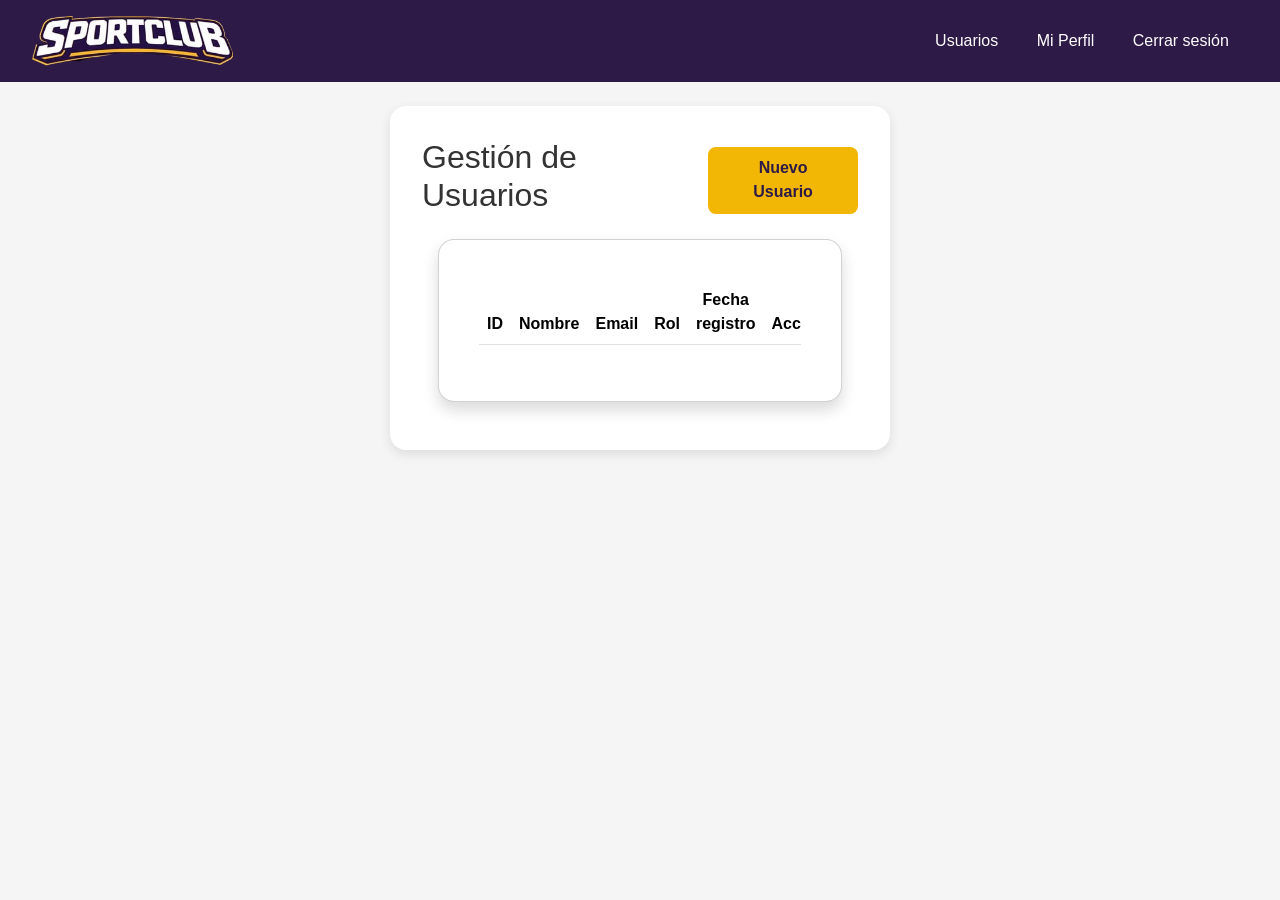
==== admin.html @ a435abab "panel adminstracion" ====
<!DOCTYPE html>
<html lang="es">

<head>
    <meta charset="UTF-8">
    <meta name="viewport" content="width=device-width, initial-scale=1.0">
    <title>Admin - Gestión de Usuarios</title>
    <link href="https://cdn.jsdelivr.net/npm/bootstrap@5.3.0/dist/css/bootstrap.min.css" rel="stylesheet">
    <link rel="stylesheet" href="css/style.css">
    <style>
        .badge-admin {
            background-color: #dc3545;
        }

        .badge-coach {
            background-color: #0d6efd;
        }

        .badge-user {
            background-color: #198754;
        }

        .error-text {
            color: #dc3545;
            font-size: 0.85rem;
        }
    </style>
</head>

<body>
    <header class="main-header">
        <div class="logo-container"><img src="img/logo.png" alt="Logo" class="logo-img"></div>
        <nav><a href="admin.html">Usuarios</a><a href="perfil.html">Mi Perfil</a><a href="#" id="logoutAdmin">Cerrar
                sesión</a></nav>
    </header>
    <div class="container mt-4">
        <div class="d-flex justify-content-between align-items-center mb-3">
            <h2>Gestión de Usuarios</h2>
            <button class="btn btn-success" data-bs-toggle="modal" data-bs-target="#userModal"
                onclick="openCreateModal()">Nuevo Usuario</button>
        </div>
        <div class="card shadow">
            <div class="card-body">
                <div class="table-responsive">
                    <table class="table table-striped">
                        <thead>
                            <tr>
                                <th>ID</th>
                                <th>Nombre</th>
                                <th>Email</th>
                                <th>Rol</th>
                                <th>Fecha registro</th>
                                <th>Acciones</th>
                            </tr>
                        </thead>
                        <tbody id="usersTableBody"></tbody>
                    </table>
                </div>
            </div>
        </div>
    </div>

    <!-- Modal para crear/editar usuario -->
    <div class="modal fade" id="userModal" tabindex="-1">
        <div class="modal-dialog">
            <div class="modal-content">
                <div class="modal-header">
                    <h5 class="modal-title" id="modalTitle">Crear Usuario</h5><button type="button" class="btn-close"
                        data-bs-dismiss="modal"></button>
                </div>
                <div class="modal-body">
                    <form id="userForm">
                        <input type="hidden" id="userId">
                        <div class="mb-2"><label>Nombre completo</label><input type="text" id="fullName"
                                class="form-control" required>
                            <div id="nameError" class="error-text"></div>
                        </div>
                        <div class="mb-2"><label>Email</label><input type="email" id="email" class="form-control"
                                required>
                            <div id="emailError" class="error-text"></div>
                        </div>
                        <div class="mb-2"><label>Rol</label><select id="role" class="form-select">
                                <option value="user">Usuario</option>
                                <option value="coach">Coach</option>
                                <option value="admin">Administrador</option>
                            </select></div>
                        <div class="mb-2" id="passwordGroup"><label>Contraseña</label><input type="password"
                                id="password" class="form-control">
                            <div id="pwdError" class="error-text"></div>
                        </div>
                        <div class="mb-2" id="confirmGroup"><label>Confirmar contraseña</label><input type="password"
                                id="confirmPwd" class="form-control"></div>
                    </form>
                </div>
                <div class="modal-footer"><button type="button" class="btn btn-secondary"
                        data-bs-dismiss="modal">Cancelar</button><button type="button" class="btn btn-primary"
                        id="saveUserBtn">Guardar</button></div>
            </div>
        </div>
    </div>

    <script src="https://cdn.jsdelivr.net/npm/bootstrap@5.3.0/dist/js/bootstrap.bundle.min.js"></script>
    <script>
        const API_URL = 'http://localhost:3000/api';
        let usersList = [];
        let editingId = null;
        function getToken() { return localStorage.getItem('token'); }
        function logout() { localStorage.clear(); window.location.href = 'login.html'; }

        async function loadUsers() {
            const token = getToken();
            const res = await fetch(`${API_URL}/users`, { headers: { 'Authorization': `Bearer ${token}` } });
            if (!res.ok) return logout();
            const users = await res.json();
            usersList = users;
            const tbody = document.getElementById('usersTableBody');
            tbody.innerHTML = '';
            users.forEach(u => {
                const date = new Date(u.created_at).toLocaleDateString('es-ES');
                tbody.innerHTML += `<tr>
                    <td>${u.id}</td><td>${u.full_name}</td><td>${u.email}</td>
                    <td><span class="badge badge-${u.role}">${u.role}</span></td>
                    <td>${date}</td>
                    <td><button class="btn btn-sm btn-warning" onclick="editUser(${u.id})">Editar</button> <button class="btn btn-sm btn-danger" onclick="deleteUser(${u.id})">Eliminar</button></td>
                </tr>`;
            });
        }

        function openCreateModal() { editingId = null; document.getElementById('modalTitle').innerText = 'Crear Usuario'; document.getElementById('userForm').reset(); document.getElementById('passwordGroup').style.display = 'block'; document.getElementById('confirmGroup').style.display = 'block'; new bootstrap.Modal(document.getElementById('userModal')).show(); }
        async function editUser(id) {
            editingId = id;
            const user = usersList.find(u => u.id == id);
            document.getElementById('fullName').value = user.full_name;
            document.getElementById('email').value = user.email;
            document.getElementById('role').value = user.role;
            document.getElementById('passwordGroup').style.display = 'none';
            document.getElementById('confirmGroup').style.display = 'none';
            document.getElementById('modalTitle').innerText = 'Editar Usuario';
            new bootstrap.Modal(document.getElementById('userModal')).show();
        }
        document.getElementById('saveUserBtn').onclick = async () => {
            const fullName = document.getElementById('fullName').value.trim();
            const email = document.getElementById('email').value.trim();
            const role = document.getElementById('role').value;
            let password = document.getElementById('password').value;
            const confirm = document.getElementById('confirmPwd').value;
            document.querySelectorAll('.error-text').forEach(e => e.textContent = '');
            let ok = true;
            if (!fullName) { document.getElementById('nameError').textContent = 'Requerido'; ok = false; }
            if (!email || !email.includes('@')) { document.getElementById('emailError').textContent = 'Email inválido'; ok = false; }
            if (!editingId && !password) { document.getElementById('pwdError').textContent = 'Contraseña requerida'; ok = false; }
            if (!editingId && password !== confirm) { document.getElementById('pwdError').textContent = 'No coinciden'; ok = false; }
            if (!ok) return;
            const token = getToken();
            let url = `${API_URL}/users`;
            let method = 'POST';
            let body = { full_name: fullName, email, role };
            if (editingId) { url += `/${editingId}`; method = 'PUT'; }
            else { body.password = password; }
            try {
                const res = await fetch(url, { method, headers: { 'Content-Type': 'application/json', 'Authorization': `Bearer ${token}` }, body: JSON.stringify(body) });
                if (!res.ok) throw new Error('Error');
                bootstrap.Modal.getInstance(document.getElementById('userModal')).hide();
                loadUsers();
            } catch (err) { alert('Error al guardar'); }
        };
        async function deleteUser(id) {
            if (!confirm('¿Eliminar usuario?')) return;
            const token = getToken();
            await fetch(`${API_URL}/users/${id}`, { method: 'DELETE', headers: { 'Authorization': `Bearer ${token}` } });
            loadUsers();
        }
        document.getElementById('logoutAdmin').onclick = (e) => { e.preventDefault(); logout(); };
        loadUsers();
    </script>
</body>

</html>
---- css/style.css ----
* {
    margin: 0;
    padding: 0;
    box-sizing: border-box;
}

body {
    font-family: 'Segoe UI', Tahoma, Geneva, Verdana, sans-serif;
    background: #f5f5f5;
    color: #333;
}

:root {
    --morado: #2E1A47;
    --dorado: #F2B705;
    --blanco: #FFFFFF;
    --gris-claro: #f0f0f0;
}

.main-header {
    background: var(--morado);
    color: white;
    padding: 1rem 2rem;
    display: flex;
    justify-content: space-between;
    align-items: center;
    flex-wrap: wrap;
}

.logo-container {
    display: flex;
    align-items: center;
    gap: 1rem;
}

.logo-img {
    height: 50px;
    width: auto;
}

.logo-text {
    font-size: 1.5rem;
    font-weight: bold;
}

nav a {
    color: white;
    text-decoration: none;
    margin: 0 0.8rem;
    padding: 0.4rem;
}

nav a:hover {
    border-bottom: 2px solid var(--dorado);
}

.btn {
    background: var(--dorado);
    color: var(--morado);
    border: none;
    padding: 0.6rem 1.2rem;
    border-radius: 8px;
    cursor: pointer;
    font-weight: bold;
    transition: 0.2s;
}

.btn:hover {
    background: #dba104;
}

.btn-secundario {
    background: transparent;
    border: 1px solid var(--dorado);
    color: var(--dorado);
}

/* Tarjetas y formularios */
.container {
    max-width: 500px;
    margin: 2rem auto;
    padding: 2rem;
    background: white;
    border-radius: 16px;
    box-shadow: 0 4px 12px rgba(0,0,0,0.1);
}

.card {
    background: white;
    border-radius: 16px;
    padding: 1.5rem;
    margin: 1rem;
    box-shadow: 0 2px 8px rgba(0,0,0,0.05);
    text-align: center;
}

.form-group {
    margin-bottom: 1rem;
}

label {
    display: block;
    margin-bottom: 0.3rem;
    font-weight: 500;
}

input, select {
    width: 100%;
    padding: 0.6rem;
    border: 1px solid #ccc;
    border-radius: 8px;
}

.links {
    margin-top: 1rem;
    text-align: center;
}

.links a {
    color: var(--morado);
    margin: 0 0.5rem;
}

/* Layout de dashboards */
.dashboard-container {
    max-width: 1200px;
    margin: 2rem auto;
    padding: 0 1rem;
}

.dashboard-grid {
    display: grid;
    grid-template-columns: repeat(auto-fit, minmax(300px, 1fr));
    gap: 1.5rem;
    margin-top: 1.5rem;
}


.perfil-usuario nav a:hover { border-bottom-color: #0077b6; }
.perfil-coach nav a:hover { border-bottom-color: #2e7d32; }
.perfil-admin nav a:hover { border-bottom-color: #b91c1c; }


.botones-perfil {
    display: flex;
    gap: 1rem;
    justify-content: flex-end;
    margin-top: 2rem;
}

.message {
    background: #d4edda;
    color: #155724;
    padding: 0.6rem;
    border-radius: 8px;
    margin-top: 1rem;
    text-align: center;
}

.hidden { display: none; }


@media (max-width: 700px) {
    .main-header {
        flex-direction: column;
        text-align: center;
        gap: 0.5rem;
    }
}

.dashboard-grid .card {
    text-align: center !important;
}
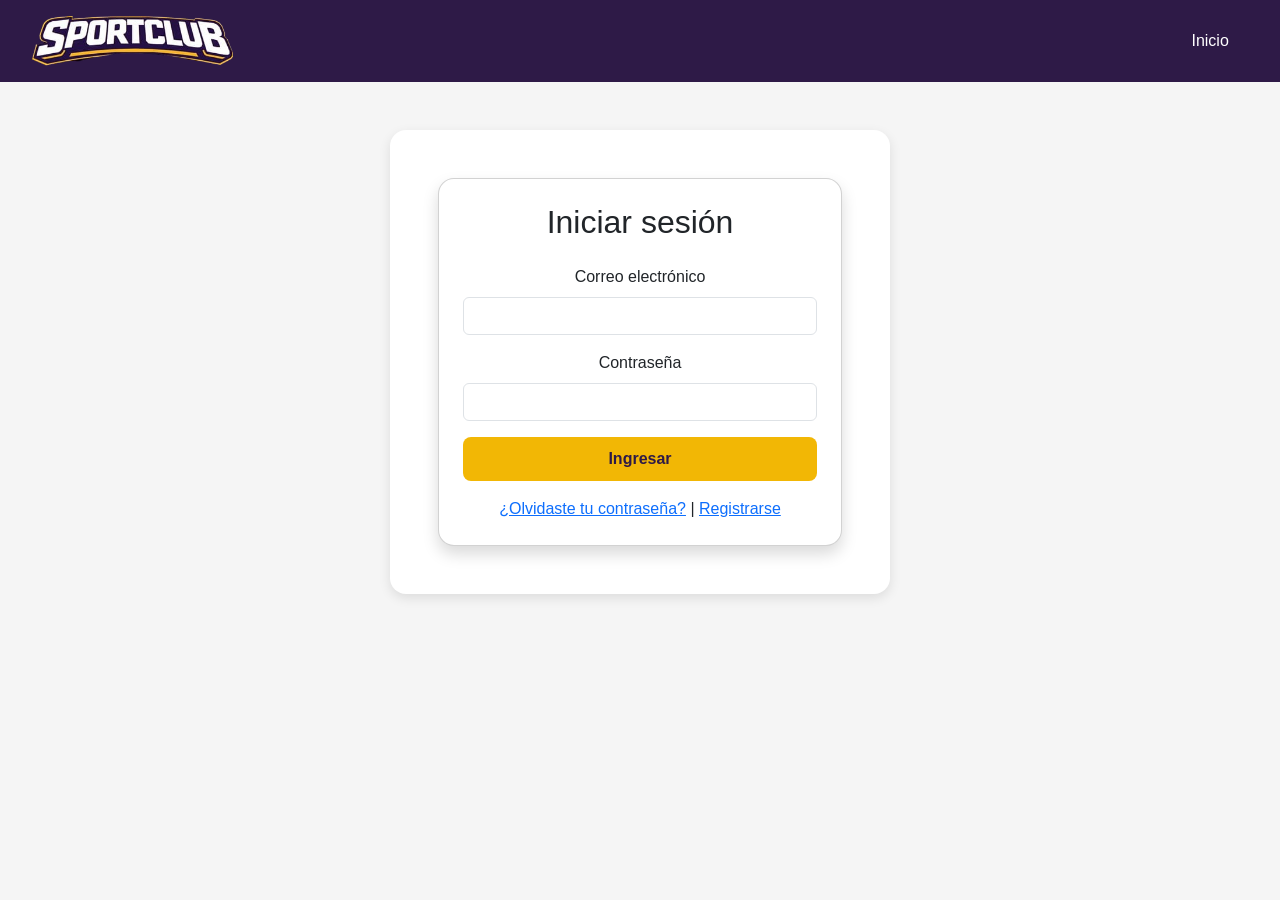
==== commit 42bc6ff5: "cambios en admin, dashboard coach y usuarios" ====
--- a/admin.html
+++ b/admin.html
@@ -104,6 +104,18 @@
         const API_URL = 'http://localhost:3000/api';
         let usersList = [];
         let editingId = null;
+
+        // Verificar token y rol
+        const token = localStorage.getItem('token');
+        if (!token) window.location.href = 'login.html';
+
+        fetch(`${API_URL}/auth/me`, { headers: { 'Authorization': `Bearer ${token}` } })
+            .then(res => res.json())
+            .then(user => {
+                if (user.role !== 'admin') window.location.href = 'dashboard-usuario.html';
+            })
+            .catch(() => window.location.href = 'login.html');
+
         function getToken() { return localStorage.getItem('token'); }
         function logout() { localStorage.clear(); window.location.href = 'login.html'; }
 
@@ -122,7 +134,7 @@
                     <td><span class="badge badge-${u.role}">${u.role}</span></td>
                     <td>${date}</td>
                     <td><button class="btn btn-sm btn-warning" onclick="editUser(${u.id})">Editar</button> <button class="btn btn-sm btn-danger" onclick="deleteUser(${u.id})">Eliminar</button></td>
-                </tr>`;
+                </table>`;
             });
         }
 
